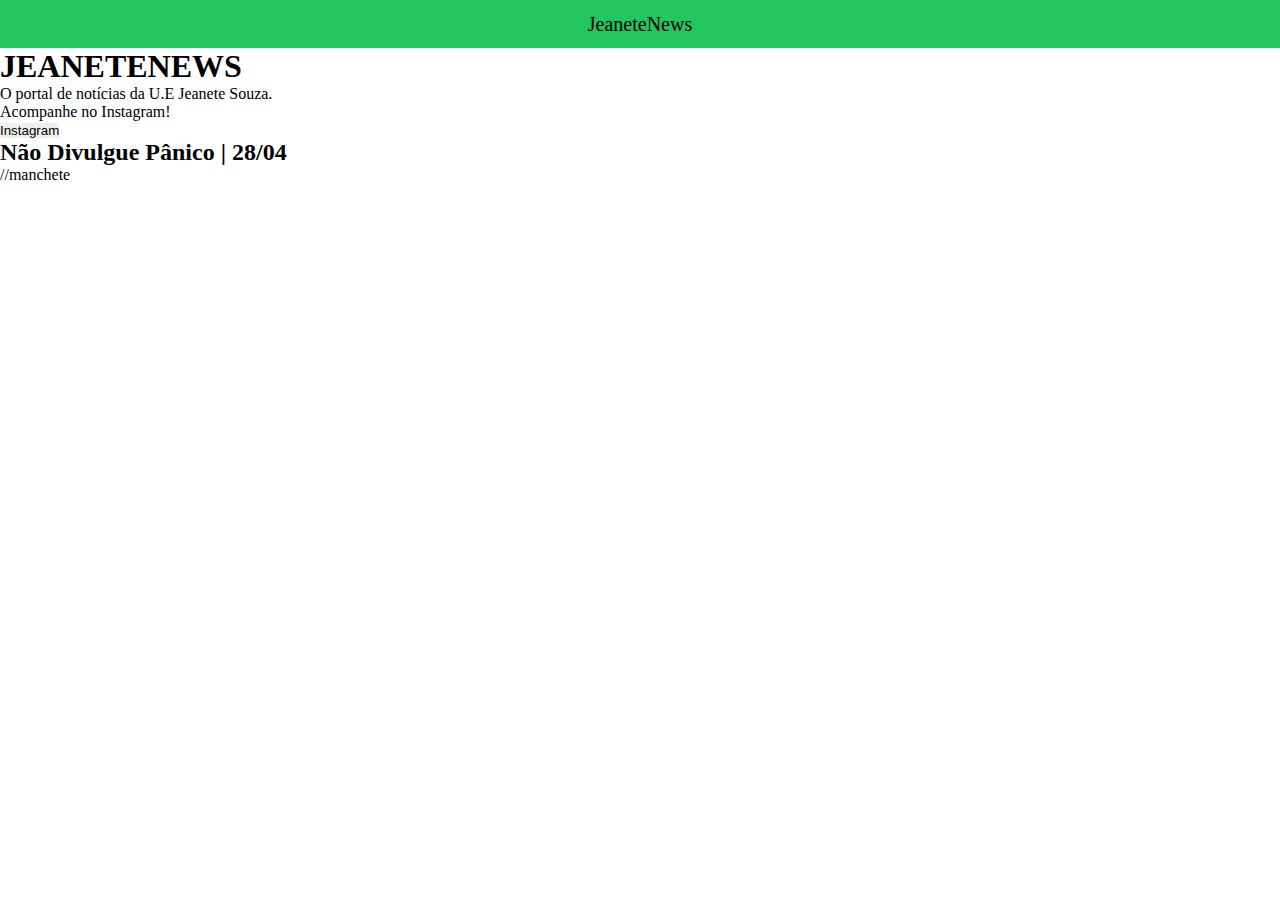
==== index.html @ 41481b22 "inicial" ====
<!DOCTYPE html>
<html lang="PT-br">
<head>
  <meta charset="UTF-8">
  <meta http-equiv="X-UA-Compatible" content="IE=Edge">
  <meta name="viewport" content="width=device-width, initial-scale=1">
  
  <link rel="stylesheet" href="style.css" type="text/css" media="all" />
    
  </style>

  <title>JeaneteNews</title>
  </head>
  <body>
    
    <header>
      
      <span class="span-header" >JeaneteNews</span>
      
      <nav>
        <ul class="ul-nav">
          <li class="ul-nav-item">Início</li>
          <li class="ul-nav-item">Sobre</li>
        </ul>
      </nav>
    </header>
    
    <main>
      
      <section class="section-welcome">
        <h1>JEANETENEWS</h1>
        <p>O portal de notícias da U.E Jeanete Souza.</p>
        <p>Acompanhe no Instagram!</p>
        <button><a>Instagram</a></button>
      </section>
      
      <section class="section-manchet">
        <h2>Não Divulgue Pânico | 28/04</h2>
        //manchete
      </section>
      
    </main>
    
    <footer>
      
    </footer>
    
  </body>
  </html>
---- style.css ----
* {
  border:0;
  padding: 0;
  margin: 0;
  box-sizing: box-border;
}

header {
  height: 3em;
  background: hsl(142, 70.6%, 45.3%);
  display: flex;
  align-items: center;
  justify-content:space-around;
}

nav {
  display: none;
}

.span-header {
  font-size: 20px;
}
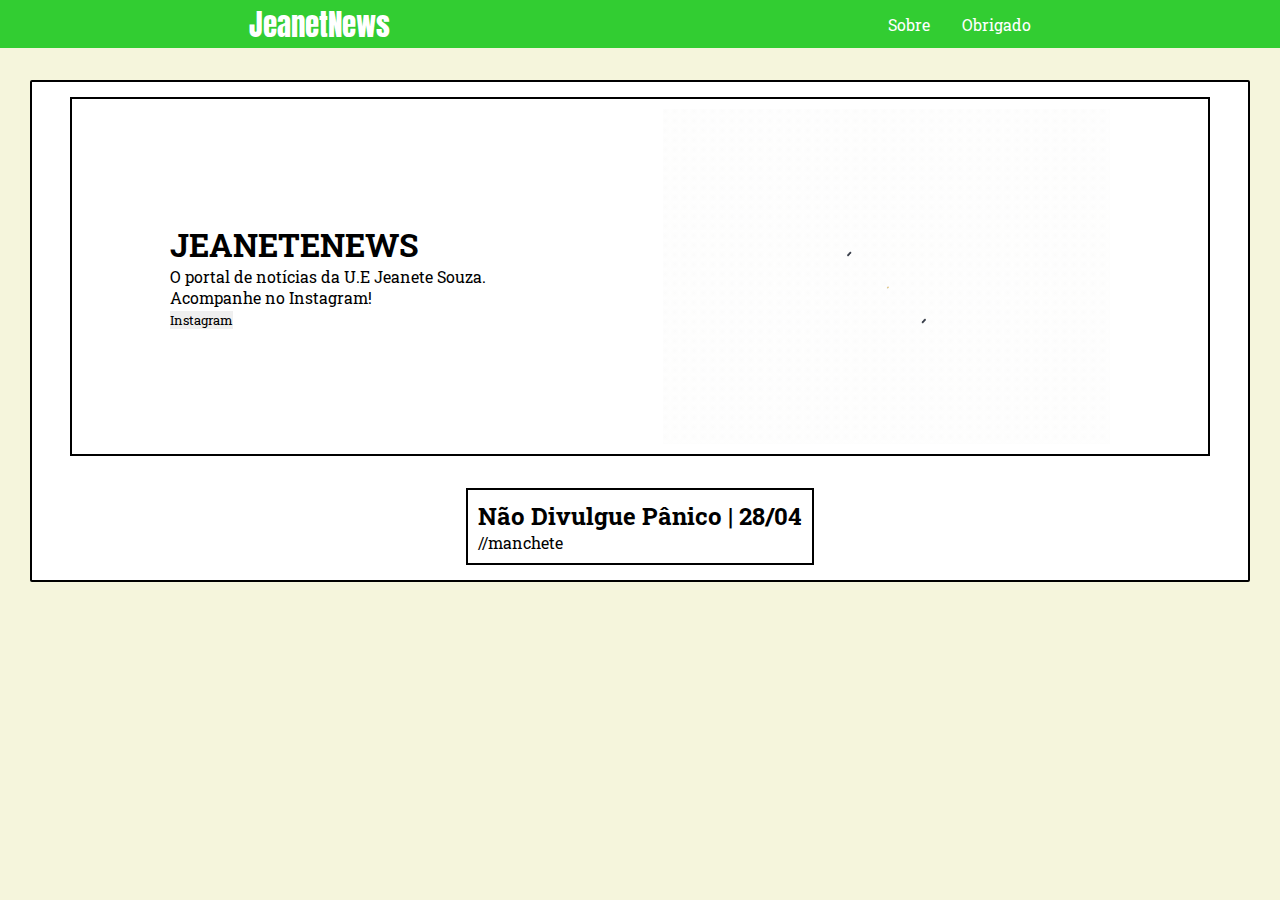
==== commit 4ca1eb51: "extilizando conteudo" ====
--- a/index.html
+++ b/index.html
@@ -15,12 +15,12 @@
     
     <header>
       
-      <span class="span-header" >JeaneteNews</span>
+      <span class="span-header" >JeanetNews</span>
       
       <nav>
         <ul class="ul-nav">
-          <li class="ul-nav-item">Início</li>
-          <li class="ul-nav-item">Sobre</li>
+          <li class="ul-nav-item"><a class="ul-nav-item-ancor" href="">Sobre</a></li>
+          <li class="ul-nav-item"><a class="ul-nav-item-ancor" href="">Obrigado</a></li>
         </ul>
       </nav>
     </header>
@@ -28,10 +28,15 @@
     <main>
       
       <section class="section-welcome">
-        <h1>JEANETENEWS</h1>
-        <p>O portal de notícias da U.E Jeanete Souza.</p>
-        <p>Acompanhe no Instagram!</p>
-        <button><a>Instagram</a></button>
+        <div class="welcome-writed"><h1>JEANETENEWS</h1>
+          <p>O portal de notícias da U.E Jeanete Souza.</p>
+          <p>Acompanhe no Instagram!</p>
+          <button><a>Instagram</a></button>
+        </div>
+
+        <img id="welcome-gif_blog" src="./Images/d3464a4351fdf340ccb6bb37c281381a.gif" alt="">
+        
+        
       </section>
       
       <section class="section-manchet">
--- a/style.css
+++ b/style.css
@@ -1,22 +1,76 @@
+@import url('https://fonts.googleapis.com/css2?family=Anton&family=Roboto+Slab&display=swap');
+
+
 * {
   border:0;
   padding: 0;
   margin: 0;
   box-sizing: box-border;
+  font-family: 'Roboto Slab', serif;
+  text-decoration: none;
+}
+
+body {
+  background-color: beige;
 }
 
 header {
   height: 3em;
-  background: hsl(142, 70.6%, 45.3%);
+  background-color: limegreen;
   display: flex;
   align-items: center;
   justify-content:space-around;
 }
 
-nav {
-  display: none;
+
+.span-header {
+  font-size: 1.8em;
+  font-family: 'Anton', sans-serif;
+  color: rgb(255, 255, 255);
 }
 
-.span-header {
-  font-size: 20px;
-}+nav {
+
+}
+
+.ul-nav {
+  display: flex;
+  text-decoration: none;
+  list-style: none;
+  justify-content: space-around;
+  gap: 32px;
+}
+
+.ul-nav-item-ancor {
+  color: rgb(255, 255, 255);
+}
+
+main {
+  margin: 30px;
+  margin-top: 32px;
+  padding: 15px;
+  border-radius: 2px;
+  background-color: white;
+  border: 2px solid black;
+
+  display: flex;
+  flex-direction: column;
+  align-items: center;
+  justify-content: space-around;
+  gap: 32px;
+}
+
+section {
+  padding: 10px;
+  border: 2px solid black;
+}
+
+.section-welcome {
+  display: flex;
+  align-items: center;
+  justify-content: space-around
+}
+
+#welcome-gif_blog {
+  width: 40%;
+}
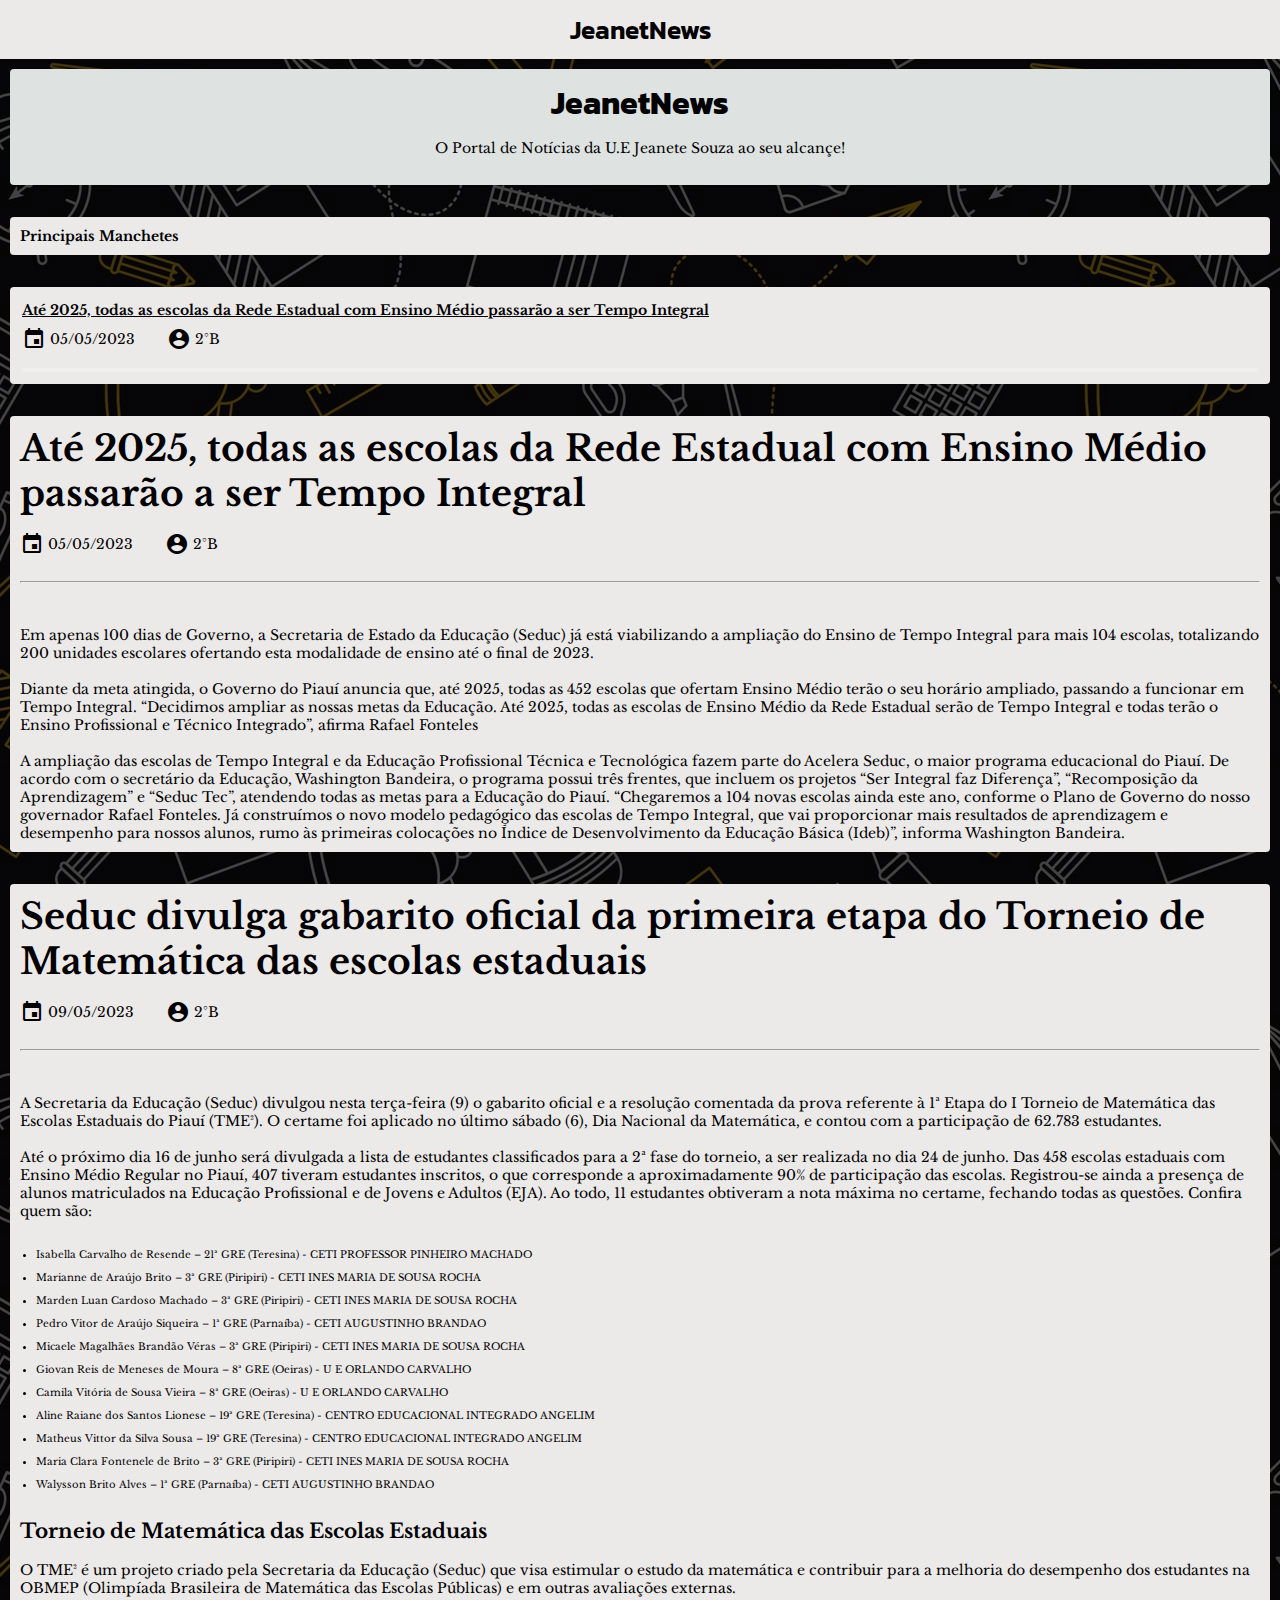
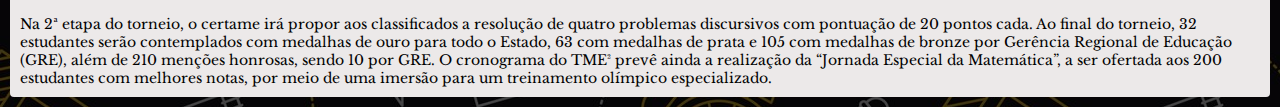
==== commit 35e7e00d: "Criando conteudo e estilizando" ====
--- a/index.html
+++ b/index.html
@@ -1,55 +1,149 @@
 <!DOCTYPE html>
-<html lang="PT-br">
+<html lang="pt-br">
 <head>
   <meta charset="UTF-8">
-  <meta http-equiv="X-UA-Compatible" content="IE=Edge">
-  <meta name="viewport" content="width=device-width, initial-scale=1">
-  
-  <link rel="stylesheet" href="style.css" type="text/css" media="all" />
-    
-  </style>
+  <meta http-equiv="X-UA-Compatible" content="IE=edge">
+  <meta name="viewport" content="width=device-width, initial-scale=1.0">
+  <title>JeanetNews</title>
 
-  <title>JeaneteNews</title>
-  </head>
-  <body>
-    
-    <header>
-      
-      <span class="span-header" >JeanetNews</span>
-      
-      <nav>
-        <ul class="ul-nav">
-          <li class="ul-nav-item"><a class="ul-nav-item-ancor" href="">Sobre</a></li>
-          <li class="ul-nav-item"><a class="ul-nav-item-ancor" href="">Obrigado</a></li>
+  <link href="https://fonts.googleapis.com/icon?family=Material+Icons"
+      rel="stylesheet">
+
+  <link rel="stylesheet" href="style.css">
+</head>
+<body>
+
+  <header>
+    <span class="span-header">JeanetNews</span>
+  </header>
+
+  <main>
+
+    <section class="section-apre">
+      <div class="div-apre">
+        <h2 class="h2-apre">JeanetNews</h2>
+        <p class="p-apre">O Portal de Notícias da U.E Jeanete Souza ao seu alcançe!</p>
+      </div>
+      <img class="gif-apre" src="https://media.tenor.com/8tr_CU6730MAAAAC/web-dev-website-development.gif" alt="">
+    </section>
+
+    <section>
+      <h2>Principais Manchetes</h2>
+    </section>
+
+    <section class="section-preview">
+      <h3 class="h3-preview"><a href="">Até 2025, todas as escolas da Rede Estadual com Ensino Médio passarão a ser Tempo Integral</a></h3>
+      <div class="div-manch_dds">
+        <div class="div-dds">
+          <span class="material-icons">
+            event
+            </span>
+            <p>05/05/2023</p>
+        </div>
+        <div class="div-dds">
+          <span class="material-icons">
+            account_circle
+            </span>
+          <p>2°B</p>
+        </div>
+      </div>
+      <img class="img-manch" src="https://4.bp.blogspot.com/-mI4it3tLETk/WG4uTQkDydI/AAAAAAAAcAc/W_MK6_CDrhYS8YbAANib1mD0asErvPXFwCLcB/s1600/ensino-integral.png" alt="">
+      <button></button>
+    </section>
+
+    <section class="section-manch">
+
+      <div class="div-manch_cb">
+        <h1 class="h1-manch">Até 2025, todas as escolas da Rede Estadual com Ensino Médio passarão a ser Tempo Integral</h1>
+        <div class="div-manch_dds">
+          <div class="div-dds">
+            <span class="material-icons">
+              event
+              </span>
+              <p>05/05/2023</p>
+          </div>
+          <div class="div-dds">
+            <span class="material-icons">
+              account_circle
+              </span>
+            <p>2°B</p>
+          </div>
+        </div>
+      </div>
+
+      <hr>
+
+      <div class="manchete">
+
+        <img class="img-manch" src="https://4.bp.blogspot.com/-mI4it3tLETk/WG4uTQkDydI/AAAAAAAAcAc/W_MK6_CDrhYS8YbAANib1mD0asErvPXFwCLcB/s1600/ensino-integral.png" alt="">
+
+        <p>Em apenas 100 dias de Governo, a Secretaria de Estado da Educação (Seduc) já está viabilizando a ampliação do Ensino de Tempo Integral para mais 104 escolas, totalizando 200 unidades escolares ofertando esta modalidade de ensino até o final de 2023.</p>
+
+        <p>Diante da meta atingida, o Governo do Piauí anuncia que, até 2025, todas as 452 escolas que ofertam Ensino Médio terão o seu horário ampliado, passando a funcionar em Tempo Integral. “Decidimos ampliar as nossas metas da Educação. Até 2025, todas as escolas de Ensino Médio da Rede Estadual serão de Tempo Integral e todas terão o Ensino Profissional e Técnico Integrado”, afirma Rafael Fonteles</p>
+
+        <p>A ampliação das escolas de Tempo Integral e da Educação Profissional Técnica e Tecnológica fazem parte do Acelera Seduc, o maior programa educacional do Piauí. De acordo com o secretário da Educação, Washington Bandeira, o programa possui três frentes, que incluem os projetos “Ser Integral faz Diferença”, “Recomposição da Aprendizagem” e “Seduc Tec”, atendendo todas as metas para a Educação do Piauí. “Chegaremos a 104 novas escolas ainda este ano, conforme o Plano de Governo do nosso governador Rafael Fonteles. Já construímos o novo modelo pedagógico das escolas de Tempo Integral, que vai proporcionar mais resultados de aprendizagem e desempenho para nossos alunos, rumo às primeiras colocações no Índice de Desenvolvimento da Educação Básica (Ideb)”, informa Washington Bandeira.</p>
+      </div>
+
+    </section>
+
+    <section class="section-manch">
+
+      <div class="div-manch_cb">
+        <h1 class="h1-manch">Seduc divulga gabarito oficial da primeira etapa do Torneio de Matemática das escolas estaduais</h1>
+        <div class="div-manch_dds">
+          <div class="div-dds">
+            <span class="material-icons">
+              event
+              </span>
+              <p>09/05/2023</p>
+          </div>
+          <div class="div-dds">
+            <span class="material-icons">
+              account_circle
+              </span>
+            <p>2°B</p>
+          </div>
+        </div>
+      </div>
+
+      <hr>
+
+      <div class="manchete">
+
+        <img class="img-manch" src="https://www.pi.gov.br/wp-content/uploads/2023/05/Gabarito-TM2.png" alt="">
+
+        <p>A Secretaria da Educação (Seduc) divulgou nesta terça-feira (9) o gabarito oficial e a resolução comentada da prova referente à 1ª Etapa do I Torneio de Matemática das Escolas Estaduais do Piauí (TME²). O certame foi aplicado no último sábado (6), Dia Nacional da Matemática, e contou com a participação de 62.783 estudantes.</p>
+
+        <p>Até o próximo dia 16 de junho será divulgada a lista de estudantes classificados para a 2ª fase do torneio, a ser realizada no dia 24 de junho. Das 458 escolas estaduais com Ensino Médio Regular no Piauí, 407 tiveram estudantes inscritos, o que corresponde a aproximadamente 90% de participação das escolas. Registrou-se ainda a presença de alunos matriculados na Educação Profissional e de Jovens e Adultos (EJA). Ao todo, 11 estudantes obtiveram a nota máxima no certame, fechando todas as questões. Confira quem são: </p>
+
+        <ul class="ul-m2">
+
+          <li>Isabella Carvalho de Resende – 21ª GRE (Teresina) - CETI PROFESSOR PINHEIRO MACHADO</li>
+          <li>Marianne de Araújo Brito – 3ª GRE (Piripiri) - CETI INES MARIA DE SOUSA ROCHA</li>
+          <li>Marden Luan Cardoso Machado – 3ª GRE (Piripiri) - CETI INES MARIA DE SOUSA ROCHA</li>
+          <li>Pedro Vitor de Araújo Siqueira – 1ª GRE (Parnaíba) - CETI AUGUSTINHO BRANDAO</li>
+          <li>Micaele Magalhães Brandão Véras – 3ª GRE (Piripiri) - CETI INES MARIA DE SOUSA ROCHA</li>
+          <li>Giovan Reis de Meneses de Moura – 8ª GRE (Oeiras) - U E ORLANDO CARVALHO</li>
+          <li>Camila Vitória de Sousa Vieira – 8ª GRE (Oeiras) - U E ORLANDO CARVALHO</li>
+          <li>Aline Raiane dos Santos Lionese – 19ª GRE (Teresina) - CENTRO EDUCACIONAL INTEGRADO ANGELIM</li>
+          <li>Matheus Vittor da Silva Sousa – 19ª GRE (Teresina) - CENTRO EDUCACIONAL INTEGRADO ANGELIM</li>
+          <li>Maria Clara Fontenele de Brito – 3ª GRE (Piripiri) - CETI INES MARIA DE SOUSA ROCHA</li>
+          <li>Walysson Brito Alves – 1ª GRE (Parnaíba) - CETI AUGUSTINHO BRANDAO</li>
         </ul>
-      </nav>
-    </header>
-    
-    <main>
-      
-      <section class="section-welcome">
-        <div class="welcome-writed"><h1>JEANETENEWS</h1>
-          <p>O portal de notícias da U.E Jeanete Souza.</p>
-          <p>Acompanhe no Instagram!</p>
-          <button><a>Instagram</a></button>
-        </div>
 
-        <img id="welcome-gif_blog" src="./Images/d3464a4351fdf340ccb6bb37c281381a.gif" alt="">
+        <h3 class="h3-m2">Torneio de Matemática das Escolas Estaduais</h3>
         
-        
-      </section>
-      
-      <section class="section-manchet">
-        <h2>Não Divulgue Pânico | 28/04</h2>
-        //manchete
-      </section>
-      
-    </main>
-    
-    <footer>
-      
-    </footer>
-    
-  </body>
-  </html>
-  +        <p>O TME² é um projeto criado pela Secretaria da Educação (Seduc) que visa estimular o estudo da matemática e contribuir para a melhoria do desempenho dos estudantes na OBMEP (Olimpíada Brasileira de Matemática das Escolas Públicas) e em outras avaliações externas.</p>
+
+        <p>Na 2ª etapa do torneio, o certame irá propor aos classificados a resolução de quatro problemas discursivos com pontuação de 20 pontos cada. Ao final do torneio, 32 estudantes serão contemplados com medalhas de ouro para todo o Estado, 63 com medalhas de prata e 105 com medalhas de bronze por Gerência Regional de Educação (GRE), além de 210 menções honrosas, sendo 10 por GRE. O cronograma do TME² prevê ainda a realização da “Jornada Especial da Matemática”, a ser ofertada aos 200 estudantes com melhores notas, por meio de uma imersão para um treinamento olímpico especializado.</p>
+      </div>
+
+    </section>
+
+  </main>
+
+  <footer>
+
+  </footer>
+</body>
+</html>--- a/style.css
+++ b/style.css
@@ -1,76 +1,143 @@
-@import url('https://fonts.googleapis.com/css2?family=Anton&family=Roboto+Slab&display=swap');
+@import url('https://fonts.googleapis.com/css2?family=Kanit&family=Libre+Baskerville:wght@700&display=swap');
 
 
 * {
-  border:0;
-  padding: 0;
-  margin: 0;
-  box-sizing: box-border;
-  font-family: 'Roboto Slab', serif;
-  text-decoration: none;
+    margin: 0;
+    padding: 0;
+    box-sizing: border-box;
+    color: rgb(0, 0, 0);
+    font-family: 'Libre Baskerville', serif;
+    font-size: 14px;
 }
 
 body {
-  background-color: beige;
+    background-image: url(Images/7403975-material-escolar-fundo-padrao-sem-costura-vetor\ \(2\).jpg);
+
+}
+
+hr {
+    display: block;
+    margin-top: 0.5em;
+    margin-bottom: 0.5em;
+    margin-left: auto;
+    margin-right: auto;
+    border-style: inset;
+    border-width: 1px;
+    width: 100%;
 }
 
 header {
-  height: 3em;
-  background-color: limegreen;
-  display: flex;
-  align-items: center;
-  justify-content:space-around;
+    background-color: rgb(236, 233, 233);
+    display: flex;
+    align-items: center;
+    justify-content: space-around;
+    height: 6.5vh;
 }
 
-
-.span-header {
-  font-size: 1.8em;
-  font-family: 'Anton', sans-serif;
-  color: rgb(255, 255, 255);
+.span-header{
+    font-family: 'Kanit', sans-serif;
+    font-size: 26px;
+    font-weight: 600;
 }
 
-nav {
+main {
+    background-color: rgba(0, 0, 0, 0.726);
+    padding: 10px;
+
+    display: flex;
+    flex-direction: column;
+    justify-content: space-around;
+    gap: 32px;
 
 }
 
-.ul-nav {
-  display: flex;
-  text-decoration: none;
-  list-style: none;
-  justify-content: space-around;
-  gap: 32px;
+section {
+    background-color: rgb(236, 233, 233);;
+
+    padding: 10px;
+    border-radius: 4px;
+
+    display: flex;
+    flex-direction: column;
+    justify-content: space-around;
+    gap: 18px;
 }
 
-.ul-nav-item-ancor {
-  color: rgb(255, 255, 255);
+.section-apre {
+    background-color: rgb(222,226,224);
+    align-items: center;
+    text-align: center;
 }
 
-main {
-  margin: 30px;
-  margin-top: 32px;
-  padding: 15px;
-  border-radius: 2px;
-  background-color: white;
-  border: 2px solid black;
-
-  display: flex;
-  flex-direction: column;
-  align-items: center;
-  justify-content: space-around;
-  gap: 32px;
+.div-apre {
+    display: flex;
+    flex-direction: column;
+    align-items: center;
+    justify-content: space-around;
+    gap: 12px;
 }
 
-section {
-  padding: 10px;
-  border: 2px solid black;
+.h2-apre {
+    font-size: 32px;
+    font-family: 'Kanit', sans-serif;
 }
 
-.section-welcome {
-  display: flex;
-  align-items: center;
-  justify-content: space-around
+.gif-apre {
+    width: 100%;
 }
 
-#welcome-gif_blog {
-  width: 40%;
+.section-manch {
+    align-items: center;
+
 }
+
+.div-manch_cb {
+    display: flex;
+    flex-direction: column;
+    gap: 16px;
+    justify-content: space-between;
+}
+
+.h1-manch {
+    font-size: 4vh;
+}
+
+.div-manch_dds {
+    display: flex;
+    gap: 32px;
+}
+
+.div-dds {
+    display: flex;
+    gap: 4px;
+    align-items: center;
+}
+
+.img-manch {
+    width: 100%;
+}
+
+.manchete {
+    display: flex;
+    flex-direction: column;
+    gap: 18px;
+}
+
+li{
+    font-size: 10px;
+    margin: 10px;
+    margin-left: 16px;
+}
+
+.h3-m2 {
+    font-size: 20px;
+}
+
+.section-preview {
+    gap: 8.5px;
+    padding: 12px;
+}
+
+.h3-preview {
+    font-size: 16.5px;
+}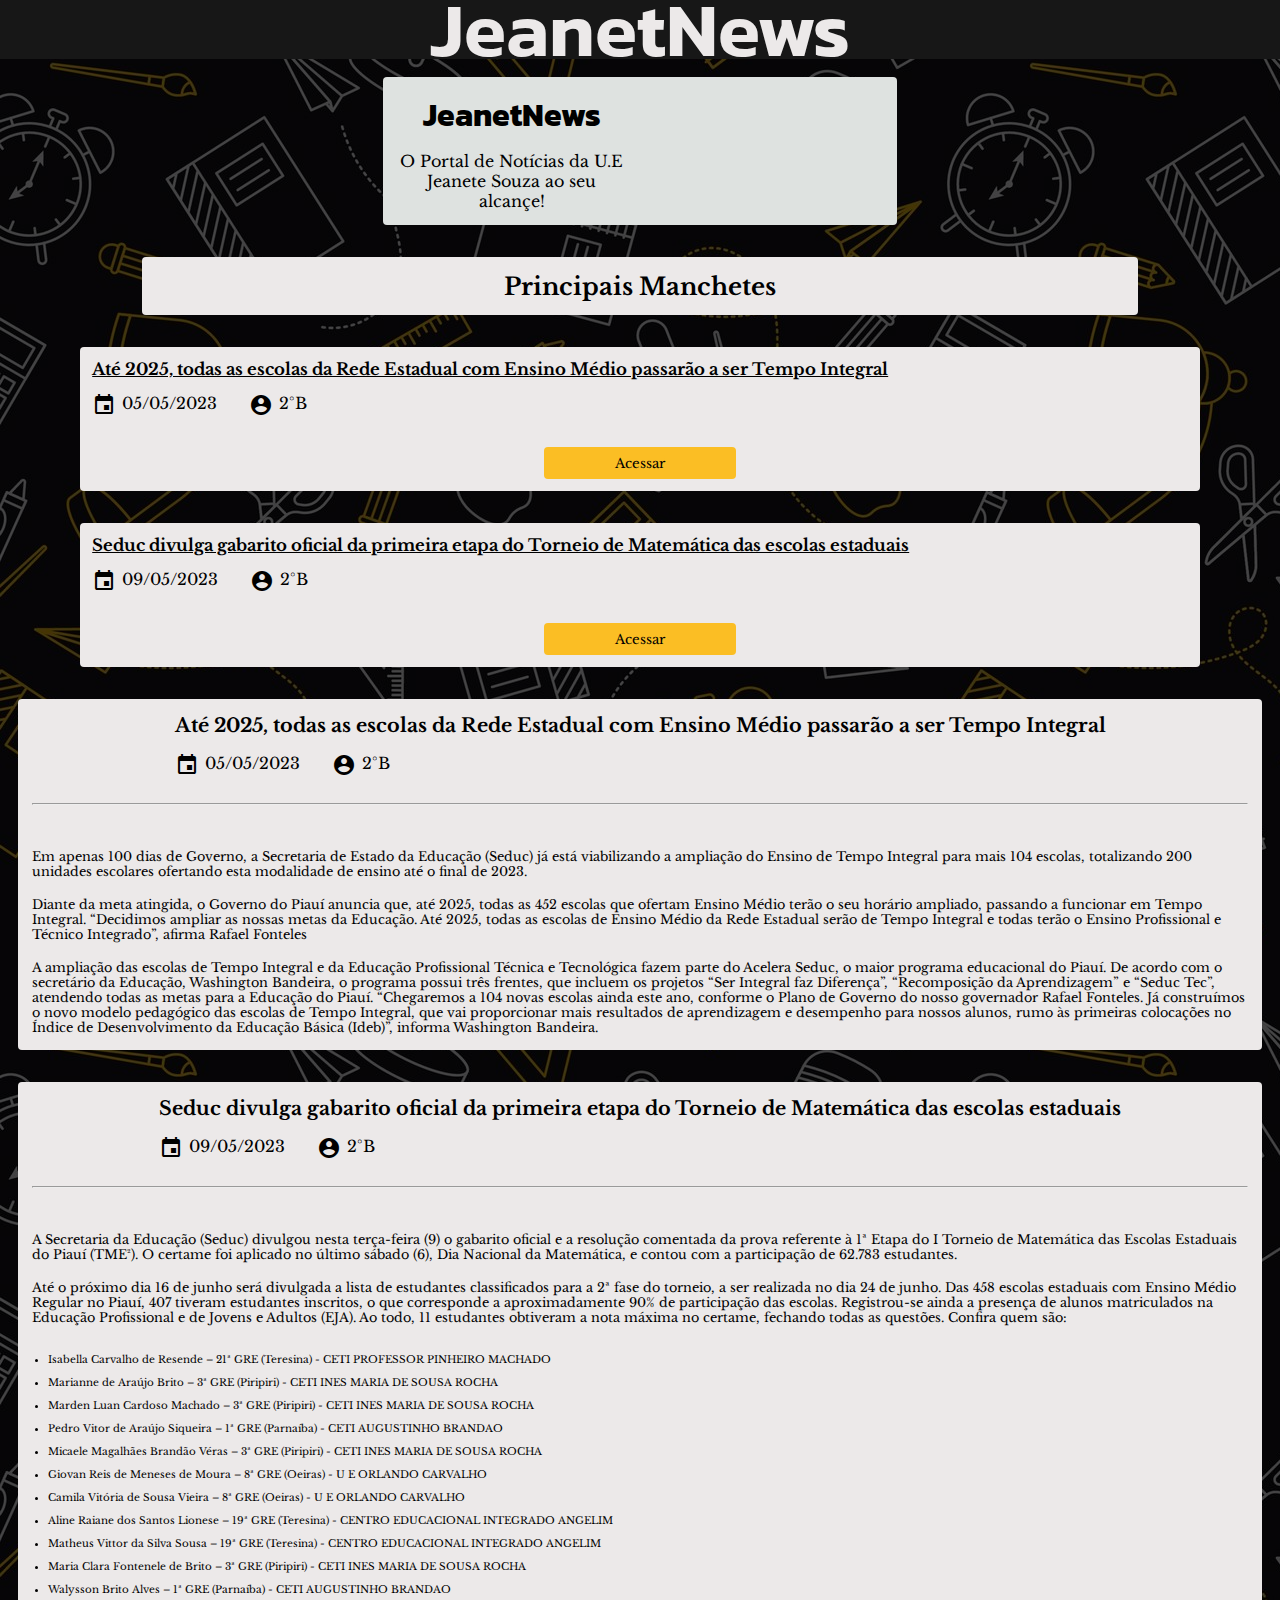
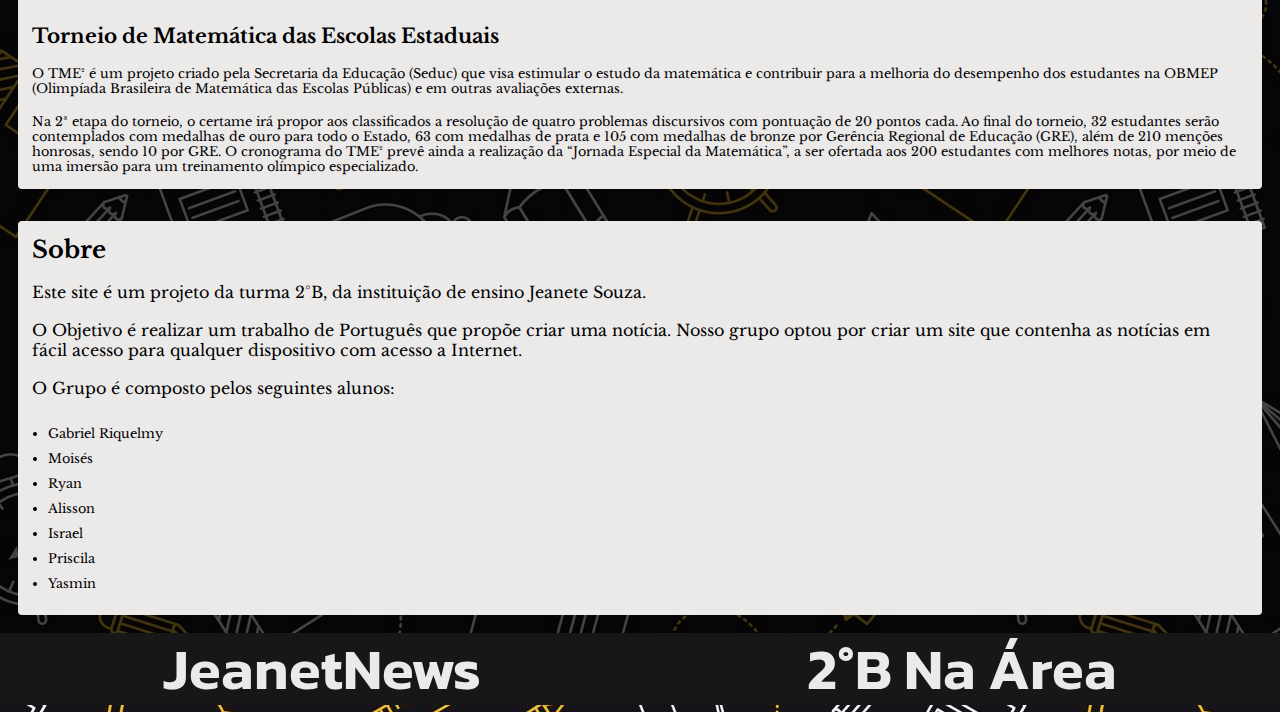
==== commit f9e56566: "Responsivando" ====
--- a/index.html
+++ b/index.html
@@ -12,7 +12,7 @@
   <link rel="stylesheet" href="style.css">
 </head>
 <body>
-
+  
   <header>
     <span class="span-header">JeanetNews</span>
   </header>
@@ -27,12 +27,12 @@
       <img class="gif-apre" src="https://media.tenor.com/8tr_CU6730MAAAAC/web-dev-website-development.gif" alt="">
     </section>
 
-    <section>
-      <h2>Principais Manchetes</h2>
+    <section class="sect-pm">
+      <h2 class="h2">Principais Manchetes</h2>
     </section>
 
     <section class="section-preview">
-      <h3 class="h3-preview"><a href="">Até 2025, todas as escolas da Rede Estadual com Ensino Médio passarão a ser Tempo Integral</a></h3>
+      <h3 class="h3-preview"><a href="./m1.html">Até 2025, todas as escolas da Rede Estadual com Ensino Médio passarão a ser Tempo Integral</a></h3>
       <div class="div-manch_dds">
         <div class="div-dds">
           <span class="material-icons">
@@ -47,8 +47,32 @@
           <p>2°B</p>
         </div>
       </div>
-      <img class="img-manch" src="https://4.bp.blogspot.com/-mI4it3tLETk/WG4uTQkDydI/AAAAAAAAcAc/W_MK6_CDrhYS8YbAANib1mD0asErvPXFwCLcB/s1600/ensino-integral.png" alt="">
-      <button></button>
+      <div class="preview-dds">
+        <img class="img-manch" src="https://4.bp.blogspot.com/-mI4it3tLETk/WG4uTQkDydI/AAAAAAAAcAc/W_MK6_CDrhYS8YbAANib1mD0asErvPXFwCLcB/s1600/ensino-integral.png" alt="">
+        <button class="but"><a href="./m1.html" class="but">Acessar</a></button>
+      </div>
+    </section>
+    
+    <section class="section-preview">
+      <h3 class="h3-preview"><a href="./m2.html">Seduc divulga gabarito oficial da primeira etapa do Torneio de Matemática das escolas estaduais</a></h3>
+      <div class="div-manch_dds">
+        <div class="div-dds">
+          <span class="material-icons">
+            event
+            </span>
+            <p>09/05/2023</p>
+        </div>
+        <div class="div-dds">
+          <span class="material-icons">
+            account_circle
+            </span>
+          <p>2°B</p>
+        </div>
+      </div>
+      <div class="preview-dds">
+        <img class="img-manch" src="https://www.pi.gov.br/wp-content/uploads/2023/05/Gabarito-TM2.png" alt="">
+        <button class="but"><a href="./m2.html" class="but">Acessar</a></button>
+      </div>
     </section>
 
     <section class="section-manch">
@@ -139,11 +163,29 @@
       </div>
 
     </section>
-
+    <section>
+      <h2>Sobre</h2>
+      <p>Este site é um projeto da turma 2°B, da instituição de ensino Jeanete Souza.</p>
+      <p>O Objetivo é realizar um trabalho de Português que propõe criar uma notícia. Nosso grupo optou por criar um site que contenha as notícias em fácil acesso para qualquer dispositivo com acesso a Internet. </p>
+      
+      <p>O Grupo é composto pelos seguintes alunos:</p>
+      <ul>
+        <li>Gabriel Riquelmy</li>
+        <li>Moisés</li>
+        <li>Ryan</li>
+        <li>Alisson</li>
+        <li>Israel</li>
+        <li>Priscila</li>
+        <li>Yasmin</li>
+      </ul>
+    </section>
   </main>
 
   <footer>
-
+    <span class="span-header-f">JeanetNews</span>
+    <span class="span-header-f">2°B Na Área</span>
   </footer>
+  
+  <script src="script.js" type="text/javascript" charset="utf-8"></script>
 </body>
-</html>+</html>
--- a/style.css
+++ b/style.css
@@ -7,12 +7,31 @@
     box-sizing: border-box;
     color: rgb(0, 0, 0);
     font-family: 'Libre Baskerville', serif;
-    font-size: 14px;
+}
+
+@media screen and (min-width: 1000px){
+  
+  
+  main {
+    margin: auto;
+  }
+  
+  .section-apre {
+    flex-direction: row;
+  }
+  
+  .section-preview {
+    width: 90%;
+  }
+  
+  .but {
+    width: ;
+  }
+  
 }
 
 body {
-    background-image: url(Images/7403975-material-escolar-fundo-padrao-sem-costura-vetor\ \(2\).jpg);
-
+  background-image: url(Images/7403975-material-escolar-fundo-padrao-sem-costura-vetor\ \(2\).jpg);
 }
 
 hr {
@@ -27,7 +46,7 @@
 }
 
 header {
-    background-color: rgb(236, 233, 233);
+    background-color: hsl(0, 0%, 9%) ;
     display: flex;
     align-items: center;
     justify-content: space-around;
@@ -36,27 +55,28 @@
 
 .span-header{
     font-family: 'Kanit', sans-serif;
-    font-size: 26px;
+    font-size: 6vw;
     font-weight: 600;
+    color: rgb(236, 233, 233);
 }
 
 main {
     background-color: rgba(0, 0, 0, 0.726);
-    padding: 10px;
+    padding: 2vh;
 
     display: flex;
     flex-direction: column;
     justify-content: space-around;
     gap: 32px;
-
+    align-items: center;
+    
 }
 
 section {
     background-color: rgb(236, 233, 233);;
 
-    padding: 10px;
+    padding: 1.6vh;
     border-radius: 4px;
-
     display: flex;
     flex-direction: column;
     justify-content: space-around;
@@ -78,7 +98,7 @@
 }
 
 .h2-apre {
-    font-size: 32px;
+    font-size: 2em;
     font-family: 'Kanit', sans-serif;
 }
 
@@ -86,6 +106,11 @@
     width: 100%;
 }
 
+.sect-pm {
+  text-align: center;
+  width: 80%;
+}
+
 .section-manch {
     align-items: center;
 
@@ -99,7 +124,7 @@
 }
 
 .h1-manch {
-    font-size: 4vh;
+    font-size: 1.2em;
 }
 
 .div-manch_dds {
@@ -109,8 +134,7 @@
 
 .div-dds {
     display: flex;
-    gap: 4px;
-    align-items: center;
+    gap: 6px;
 }
 
 .img-manch {
@@ -118,13 +142,14 @@
 }
 
 .manchete {
+    font-size:0.8em ;
     display: flex;
     flex-direction: column;
     gap: 18px;
 }
 
 li{
-    font-size: 10px;
+    font-size: 0.8em;
     margin: 10px;
     margin-left: 16px;
 }
@@ -134,10 +159,59 @@
 }
 
 .section-preview {
-    gap: 8.5px;
+    gap: 14px;
     padding: 12px;
 }
 
 .h3-preview {
     font-size: 16.5px;
-}+}
+
+.preview-dds {
+  display: flex;
+  flex-direction: column;
+  align-items: center;
+  gap: 16px;
+}
+
+.but {
+  width: 12rem;
+  border-radius: 4px;
+  background: hsl(43, 96.4%, 56.3%);
+  border:none;
+  height: 2rem;
+  text-decoration: none;
+}
+
+
+
+footer {
+  display: flex;
+  align-items: center;
+  justify-content: space-around;
+  height: 8vh;
+  background: hsl(0, 0%, 9%);
+}
+
+.span-header-f {
+  font-family: 'Kanit', sans-serif;
+  font-size: 4.5vw;
+  font-weight: 600;
+  color: rgb(236, 233, 233);
+}
+
+.but-vp {
+   width: 14rem;
+   border-radius: 4px;
+   background: hsl(142, 69.2%, 58%);
+   border:none;
+   height: 2rem;
+   font-size: 0.8rem;
+}
+
+.div-ots {
+  display: flex;
+  flex-direction: column;
+  align-items: center;
+  gap: 16px;
+}
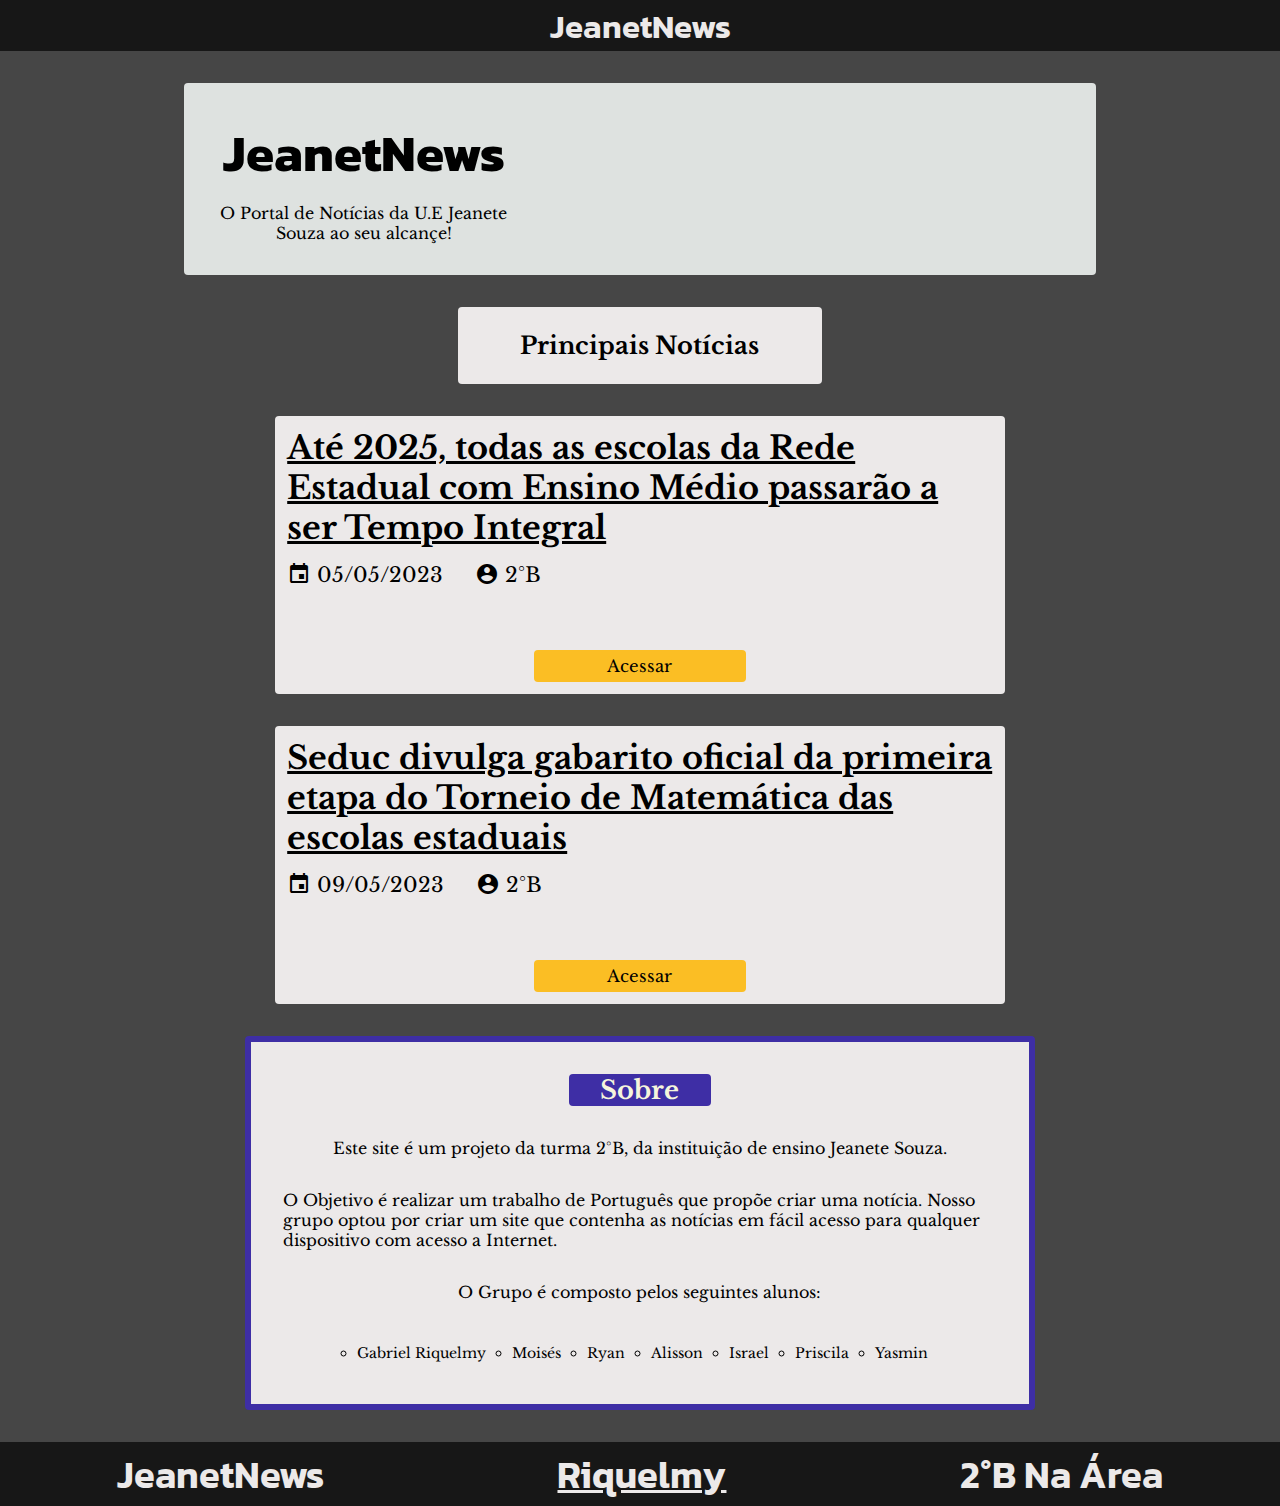
==== commit 944a4003: "Prototipo Inicial" ====
--- a/index.html
+++ b/index.html
@@ -28,7 +28,7 @@
     </section>
 
     <section class="sect-pm">
-      <h2 class="h2">Principais Manchetes</h2>
+      <h2 class="h2">Principais Notícias</h2>
     </section>
 
     <section class="section-preview">
@@ -38,13 +38,13 @@
           <span class="material-icons">
             event
             </span>
-            <p>05/05/2023</p>
+            <p class="p-dds">05/05/2023</p>
         </div>
         <div class="div-dds">
           <span class="material-icons">
             account_circle
             </span>
-          <p>2°B</p>
+          <p class="p-dds">2°B</p>
         </div>
       </div>
       <div class="preview-dds">
@@ -60,13 +60,13 @@
           <span class="material-icons">
             event
             </span>
-            <p>09/05/2023</p>
+            <p class="p-dds">09/05/2023</p>
         </div>
         <div class="div-dds">
           <span class="material-icons">
             account_circle
             </span>
-          <p>2°B</p>
+          <p class="p-dds">2°B</p>
         </div>
       </div>
       <div class="preview-dds">
@@ -75,114 +75,27 @@
       </div>
     </section>
 
-    <section class="section-manch">
-
-      <div class="div-manch_cb">
-        <h1 class="h1-manch">Até 2025, todas as escolas da Rede Estadual com Ensino Médio passarão a ser Tempo Integral</h1>
-        <div class="div-manch_dds">
-          <div class="div-dds">
-            <span class="material-icons">
-              event
-              </span>
-              <p>05/05/2023</p>
-          </div>
-          <div class="div-dds">
-            <span class="material-icons">
-              account_circle
-              </span>
-            <p>2°B</p>
-          </div>
-        </div>
-      </div>
-
-      <hr>
-
-      <div class="manchete">
-
-        <img class="img-manch" src="https://4.bp.blogspot.com/-mI4it3tLETk/WG4uTQkDydI/AAAAAAAAcAc/W_MK6_CDrhYS8YbAANib1mD0asErvPXFwCLcB/s1600/ensino-integral.png" alt="">
-
-        <p>Em apenas 100 dias de Governo, a Secretaria de Estado da Educação (Seduc) já está viabilizando a ampliação do Ensino de Tempo Integral para mais 104 escolas, totalizando 200 unidades escolares ofertando esta modalidade de ensino até o final de 2023.</p>
-
-        <p>Diante da meta atingida, o Governo do Piauí anuncia que, até 2025, todas as 452 escolas que ofertam Ensino Médio terão o seu horário ampliado, passando a funcionar em Tempo Integral. “Decidimos ampliar as nossas metas da Educação. Até 2025, todas as escolas de Ensino Médio da Rede Estadual serão de Tempo Integral e todas terão o Ensino Profissional e Técnico Integrado”, afirma Rafael Fonteles</p>
-
-        <p>A ampliação das escolas de Tempo Integral e da Educação Profissional Técnica e Tecnológica fazem parte do Acelera Seduc, o maior programa educacional do Piauí. De acordo com o secretário da Educação, Washington Bandeira, o programa possui três frentes, que incluem os projetos “Ser Integral faz Diferença”, “Recomposição da Aprendizagem” e “Seduc Tec”, atendendo todas as metas para a Educação do Piauí. “Chegaremos a 104 novas escolas ainda este ano, conforme o Plano de Governo do nosso governador Rafael Fonteles. Já construímos o novo modelo pedagógico das escolas de Tempo Integral, que vai proporcionar mais resultados de aprendizagem e desempenho para nossos alunos, rumo às primeiras colocações no Índice de Desenvolvimento da Educação Básica (Ideb)”, informa Washington Bandeira.</p>
-      </div>
-
-    </section>
-
-    <section class="section-manch">
-
-      <div class="div-manch_cb">
-        <h1 class="h1-manch">Seduc divulga gabarito oficial da primeira etapa do Torneio de Matemática das escolas estaduais</h1>
-        <div class="div-manch_dds">
-          <div class="div-dds">
-            <span class="material-icons">
-              event
-              </span>
-              <p>09/05/2023</p>
-          </div>
-          <div class="div-dds">
-            <span class="material-icons">
-              account_circle
-              </span>
-            <p>2°B</p>
-          </div>
-        </div>
-      </div>
-
-      <hr>
-
-      <div class="manchete">
-
-        <img class="img-manch" src="https://www.pi.gov.br/wp-content/uploads/2023/05/Gabarito-TM2.png" alt="">
-
-        <p>A Secretaria da Educação (Seduc) divulgou nesta terça-feira (9) o gabarito oficial e a resolução comentada da prova referente à 1ª Etapa do I Torneio de Matemática das Escolas Estaduais do Piauí (TME²). O certame foi aplicado no último sábado (6), Dia Nacional da Matemática, e contou com a participação de 62.783 estudantes.</p>
-
-        <p>Até o próximo dia 16 de junho será divulgada a lista de estudantes classificados para a 2ª fase do torneio, a ser realizada no dia 24 de junho. Das 458 escolas estaduais com Ensino Médio Regular no Piauí, 407 tiveram estudantes inscritos, o que corresponde a aproximadamente 90% de participação das escolas. Registrou-se ainda a presença de alunos matriculados na Educação Profissional e de Jovens e Adultos (EJA). Ao todo, 11 estudantes obtiveram a nota máxima no certame, fechando todas as questões. Confira quem são: </p>
-
-        <ul class="ul-m2">
-
-          <li>Isabella Carvalho de Resende – 21ª GRE (Teresina) - CETI PROFESSOR PINHEIRO MACHADO</li>
-          <li>Marianne de Araújo Brito – 3ª GRE (Piripiri) - CETI INES MARIA DE SOUSA ROCHA</li>
-          <li>Marden Luan Cardoso Machado – 3ª GRE (Piripiri) - CETI INES MARIA DE SOUSA ROCHA</li>
-          <li>Pedro Vitor de Araújo Siqueira – 1ª GRE (Parnaíba) - CETI AUGUSTINHO BRANDAO</li>
-          <li>Micaele Magalhães Brandão Véras – 3ª GRE (Piripiri) - CETI INES MARIA DE SOUSA ROCHA</li>
-          <li>Giovan Reis de Meneses de Moura – 8ª GRE (Oeiras) - U E ORLANDO CARVALHO</li>
-          <li>Camila Vitória de Sousa Vieira – 8ª GRE (Oeiras) - U E ORLANDO CARVALHO</li>
-          <li>Aline Raiane dos Santos Lionese – 19ª GRE (Teresina) - CENTRO EDUCACIONAL INTEGRADO ANGELIM</li>
-          <li>Matheus Vittor da Silva Sousa – 19ª GRE (Teresina) - CENTRO EDUCACIONAL INTEGRADO ANGELIM</li>
-          <li>Maria Clara Fontenele de Brito – 3ª GRE (Piripiri) - CETI INES MARIA DE SOUSA ROCHA</li>
-          <li>Walysson Brito Alves – 1ª GRE (Parnaíba) - CETI AUGUSTINHO BRANDAO</li>
-        </ul>
-
-        <h3 class="h3-m2">Torneio de Matemática das Escolas Estaduais</h3>
-        
-        <p>O TME² é um projeto criado pela Secretaria da Educação (Seduc) que visa estimular o estudo da matemática e contribuir para a melhoria do desempenho dos estudantes na OBMEP (Olimpíada Brasileira de Matemática das Escolas Públicas) e em outras avaliações externas.</p>
-
-        <p>Na 2ª etapa do torneio, o certame irá propor aos classificados a resolução de quatro problemas discursivos com pontuação de 20 pontos cada. Ao final do torneio, 32 estudantes serão contemplados com medalhas de ouro para todo o Estado, 63 com medalhas de prata e 105 com medalhas de bronze por Gerência Regional de Educação (GRE), além de 210 menções honrosas, sendo 10 por GRE. O cronograma do TME² prevê ainda a realização da “Jornada Especial da Matemática”, a ser ofertada aos 200 estudantes com melhores notas, por meio de uma imersão para um treinamento olímpico especializado.</p>
-      </div>
-
-    </section>
-    <section>
-      <h2>Sobre</h2>
-      <p>Este site é um projeto da turma 2°B, da instituição de ensino Jeanete Souza.</p>
-      <p>O Objetivo é realizar um trabalho de Português que propõe criar uma notícia. Nosso grupo optou por criar um site que contenha as notícias em fácil acesso para qualquer dispositivo com acesso a Internet. </p>
+    <section class="sbr">
+      <h2 class="sbr-h2">Sobre</h2>
+      <p class="sbr-p">Este site é um projeto da turma 2°B, da instituição de ensino Jeanete Souza.</p>
+      <p class="sbr-p">O Objetivo é realizar um trabalho de Português que propõe criar uma notícia. Nosso grupo optou por criar um site que contenha as notícias em fácil acesso para qualquer dispositivo com acesso a Internet. </p>
       
-      <p>O Grupo é composto pelos seguintes alunos:</p>
-      <ul>
-        <li>Gabriel Riquelmy</li>
-        <li>Moisés</li>
-        <li>Ryan</li>
-        <li>Alisson</li>
-        <li>Israel</li>
-        <li>Priscila</li>
-        <li>Yasmin</li>
+      <p class="sbr-p-p">O Grupo é composto pelos seguintes alunos:</p>
+      <ul class="sbr-ul">
+        <li class="lis">Gabriel Riquelmy</li>
+        <li class="lis">Moisés</li>
+        <li class="lis">Ryan</li>
+        <li class="lis">Alisson</li>
+        <li class="lis">Israel</li>
+        <li class="lis">Priscila</li>
+        <li class="lis">Yasmin</li>
       </ul>
     </section>
   </main>
 
   <footer>
     <span class="span-header-f">JeanetNews</span>
+    <span class="span-header-f"><u class="span-header-f">Riquelmy</u></span>
     <span class="span-header-f">2°B Na Área</span>
   </footer>
   
--- a/style.css
+++ b/style.css
@@ -2,36 +2,19 @@
 
 
 * {
-    margin: 0;
-    padding: 0;
-    box-sizing: border-box;
-    color: rgb(0, 0, 0);
-    font-family: 'Libre Baskerville', serif;
-}
-
-@media screen and (min-width: 1000px){
-  
-  
-  main {
-    margin: auto;
-  }
-  
-  .section-apre {
-    flex-direction: row;
-  }
-  
-  .section-preview {
-    width: 90%;
-  }
-  
-  .but {
-    width: ;
-  }
-  
-}
+  margin: 0;
+  padding: 0;
+  box-sizing: border-box;
+  color: rgb(0, 0, 0);
+  font-family: 'Libre Baskerville', serif;
+  box-shadow: unset;
+}
+
 
 body {
-  background-image: url(Images/7403975-material-escolar-fundo-padrao-sem-costura-vetor\ \(2\).jpg);
+  background: url(https://img.freepik.com/vetores-gratis/design-plano-de-fundo-escolar_23-2148587752.jpg);
+  background-repeat: repeat-y;
+  background-size: 100vw;
 }
 
 hr {
@@ -146,6 +129,7 @@
     display: flex;
     flex-direction: column;
     gap: 18px;
+    padding-bottom: 32px;
 }
 
 li{
@@ -159,12 +143,12 @@
 }
 
 .section-preview {
-    gap: 14px;
-    padding: 12px;
+  gap: 14px;
+  padding: 12px;
 }
 
 .h3-preview {
-    font-size: 16.5px;
+    font-size: 6vw;
 }
 
 .preview-dds {
@@ -183,8 +167,6 @@
   text-decoration: none;
 }
 
-
-
 footer {
   display: flex;
   align-items: center;
@@ -195,7 +177,7 @@
 
 .span-header-f {
   font-family: 'Kanit', sans-serif;
-  font-size: 4.5vw;
+  font-size: 5vw;
   font-weight: 600;
   color: rgb(236, 233, 233);
 }
@@ -215,3 +197,160 @@
   align-items: center;
   gap: 16px;
 }
+
+.sbr {
+  display: flex;
+  flex-direction: column;
+  justify-content: space-around;
+  gap: 32px;
+  align-items: center;
+  border: 6px solid  rgb(62, 46, 165);
+  padding: 14px;
+}
+
+.sbr-h2 {
+  font-size: 9vw;
+  width: 50%;
+  background-color:rgb(62, 46, 165);
+  text-align: center;
+  border-radius: 4px;
+  color: beige;
+}
+
+.sbr-p-p {
+  text-align: left;
+}
+
+.sbr-ul {
+  list-style: circle;
+  font-size: 6vw;
+  left: 0;
+}
+
+.lis {
+  text-decoration: none;
+  text-align: left;
+}
+
+@media (min-width: 1200px){
+  
+  
+  main {
+    padding: 32px;
+  }
+  
+  .section-apre {
+    flex-direction: row;
+    padding: 32px;
+    width: 75%;
+  }
+  
+  .section-preview {
+    width: 60%;
+  }
+
+  .span-header {
+    font-size: 2.6vw;
+  }
+
+  .h2-apre {
+    font-size: 4vw;
+  }
+
+  .h3-preview {
+    font-size: 2.5vw;
+  }
+
+  .sect-pm {
+    width: 30%;
+  }
+
+  .p-dds {
+    font-size: 1.6vw;
+  }
+
+  .img-manch {
+    width: 75%;
+  }
+
+  .but {
+    width: 30%;
+    font-size: 1.3vw;
+  }
+
+  header {
+    height: 4vw;
+  }
+
+  .section-manch {
+    width: 80%;
+  }
+
+  .h1-manch {
+    font-size: 2vw;
+  }
+
+  .img-manch {
+  margin: auto;
+  width: 60%;
+  margin-bottom: 32px ;
+}
+
+.p-manchete {
+  text-align: left;
+  width: 70%;
+  margin-left: 32px;
+  font-size: 1.5vw;
+}
+
+.ul-m2 {
+  padding-left: 32px;
+}
+
+li {
+  font-size: 1.1vw;
+}
+
+.h3-m2 {
+  font-size: 2vw;
+}
+
+.manchete {
+  padding: 32px;
+}
+
+section {
+  padding: 24px;
+}
+
+footer {
+  height: 5vw;
+  
+}
+
+.span-header-f{
+  font-size: 3vw;
+}
+
+.but-vp {
+  font-size: 1.2vw;
+}
+
+.sbr {
+  width: 65%;
+  padding: 32px;
+}
+
+.sbr-h2 {
+  font-size: 2vw;
+  width: 20%;
+}
+
+.sbr-ul {
+  display: flex;
+  list-style: circle;
+}
+
+
+}
+
